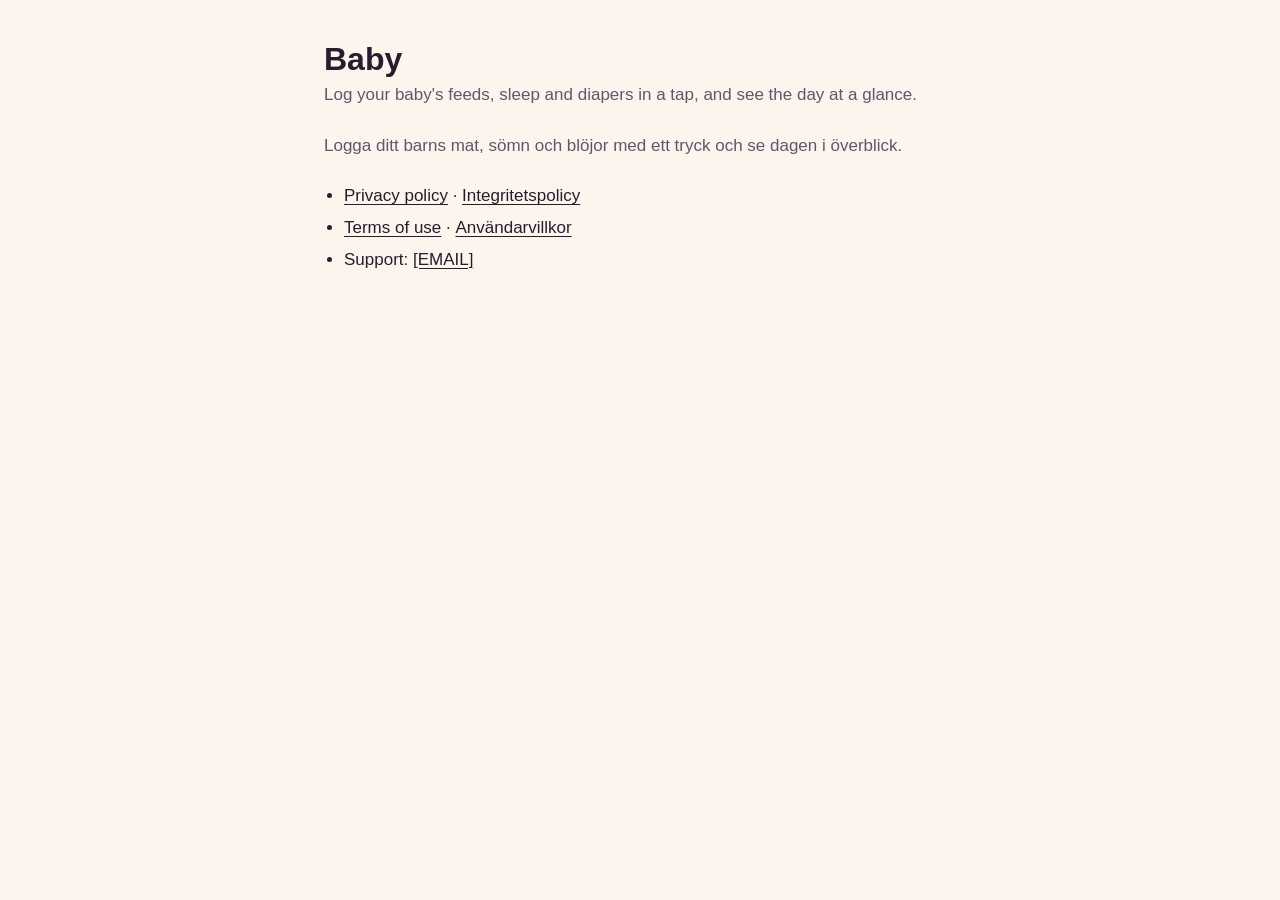
==== index.html @ c851e720 "Update privacy policy and terms" ====
<!doctype html>
<html lang="en">
<head>
<meta charset="utf-8">
<meta name="viewport" content="width=device-width, initial-scale=1">
<title>Baby</title>
<link rel="stylesheet" href="style.css">
</head>
<body>
<main>
<h1>Baby</h1>
<p class="meta">Log your baby's feeds, sleep and diapers in a tap, and see the day at a glance.</p>
<p lang="sv" class="meta">Logga ditt barns mat, sömn och blöjor med ett tryck och se dagen i överblick.</p>
<ul>
<li><a href="privacy.html">Privacy policy</a> · <a href="sv/privacy.html" lang="sv">Integritetspolicy</a></li>
<li><a href="terms.html">Terms of use</a> · <a href="sv/terms.html" lang="sv">Användarvillkor</a></li>
<li>Support: <a href="mailto:[EMAIL]">[EMAIL]</a></li>
</ul>
</main>
</body>
</html>
---- style.css ----
:root {
  color-scheme: light dark;
  --background: #FBF5EE; --surface: #FFFFFF; --label: #2A1B2E; --secondary: #66546A; --rule: rgba(42,27,46,0.14);
}
@media (prefers-color-scheme: dark) {
  :root {
    --background: #17111D; --surface: #241B2C; --label: #F4E9EE; --secondary: #C2AFC0; --rule: rgba(240,220,230,0.16);
  }
}
* { box-sizing: border-box; }
body {
  margin: 0;
  background: var(--background);
  color: var(--label);
  font: 17px/1.55 -apple-system, BlinkMacSystemFont, "Segoe UI", Roboto, sans-serif;
  -webkit-text-size-adjust: 100%;
}
main { max-width: 42rem; margin: 0 auto; padding: 2.5rem 1.25rem 4rem; }
h1 { font-size: 2rem; line-height: 1.2; margin: 0 0 0.25rem; }
h2 { font-size: 1.15rem; margin: 2.25rem 0 0.5rem; padding-top: 1rem; border-top: 1px solid var(--rule); }
p, li { max-width: 65ch; }
ul { padding-left: 1.25rem; }
li + li { margin-top: 0.35rem; }
a { color: var(--label); text-decoration-thickness: 1px; text-underline-offset: 0.15em; }
.meta { color: var(--secondary); margin: 0 0 1.5rem; }
nav { display: flex; gap: 1rem; flex-wrap: wrap; margin-bottom: 2rem; font-size: 0.95rem; }
.note { background: var(--surface); border-radius: 12px; padding: 1rem 1.25rem; }
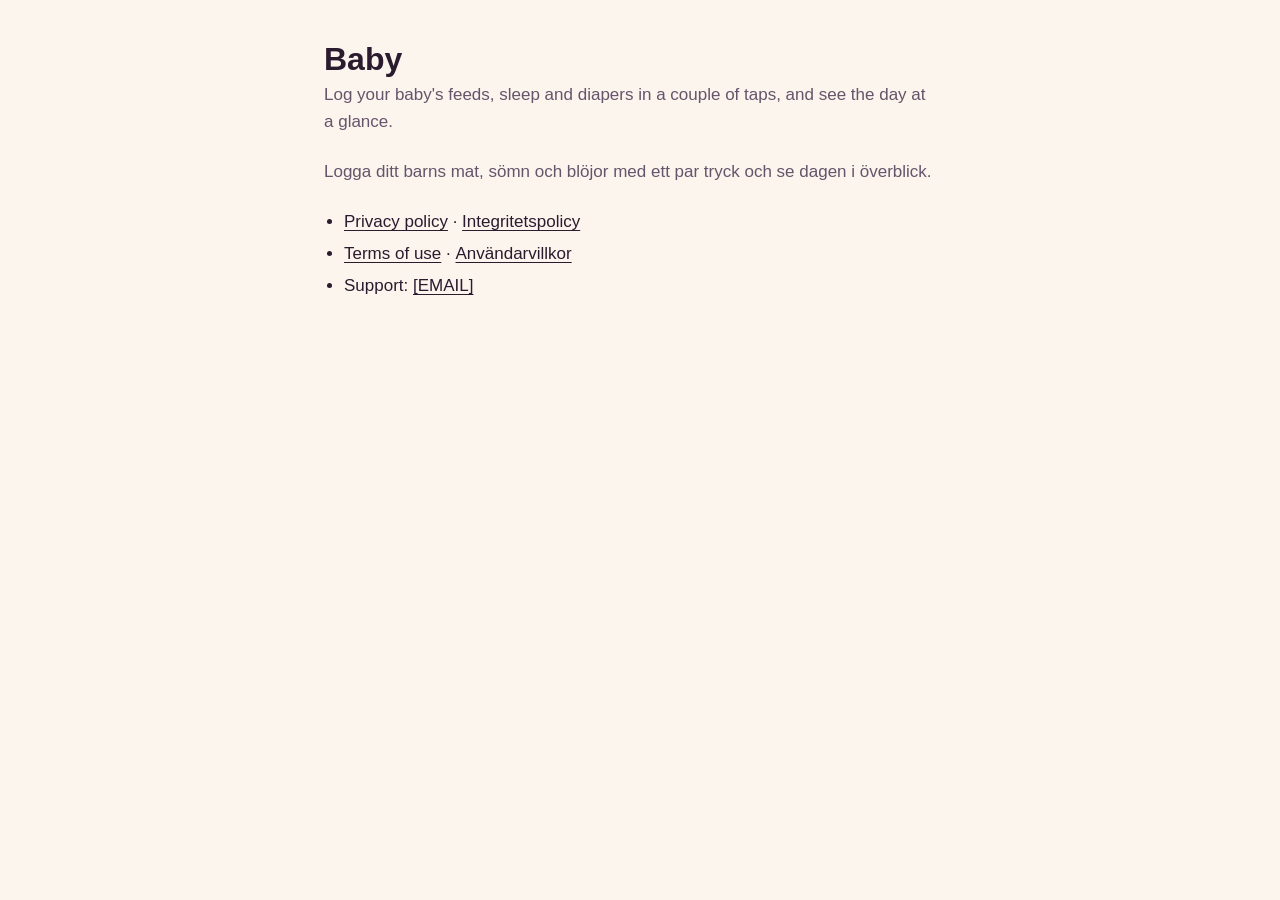
==== commit 7db15e9f: "Update privacy policy and terms" ====
--- a/index.html
+++ b/index.html
@@ -9,8 +9,8 @@
 <body>
 <main>
 <h1>Baby</h1>
-<p class="meta">Log your baby's feeds, sleep and diapers in a tap, and see the day at a glance.</p>
-<p lang="sv" class="meta">Logga ditt barns mat, sömn och blöjor med ett tryck och se dagen i överblick.</p>
+<p class="meta">Log your baby's feeds, sleep and diapers in a couple of taps, and see the day at a glance.</p>
+<p lang="sv" class="meta">Logga ditt barns mat, sömn och blöjor med ett par tryck och se dagen i överblick.</p>
 <ul>
 <li><a href="privacy.html">Privacy policy</a> · <a href="sv/privacy.html" lang="sv">Integritetspolicy</a></li>
 <li><a href="terms.html">Terms of use</a> · <a href="sv/terms.html" lang="sv">Användarvillkor</a></li>
